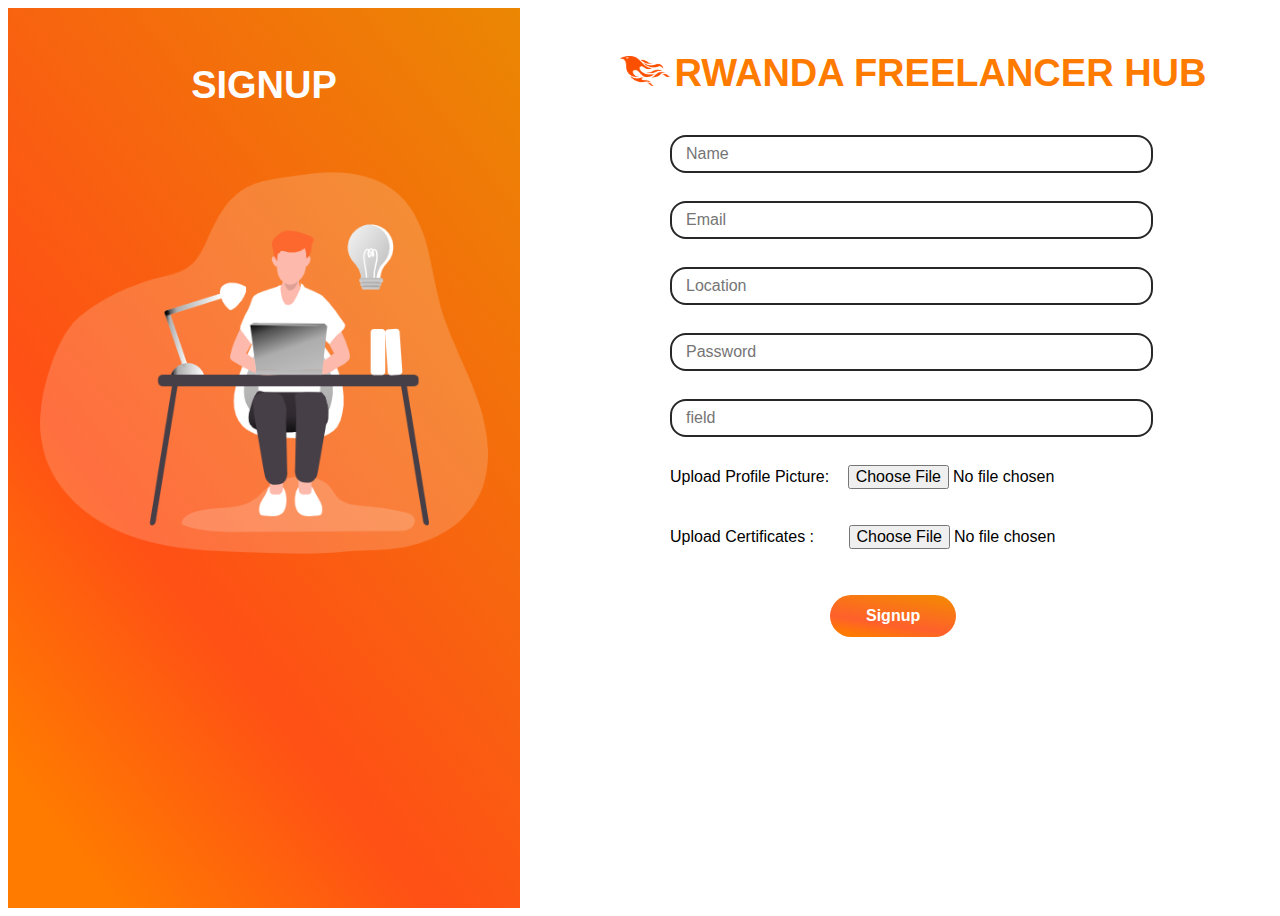
==== Freelance-Hub-main/signup.html @ 277d9f88 "Add files via upload" ====
<!DOCTYPE html>
<html lang="en">
<head>
    <meta charset="UTF-8">
    <meta http-equiv="X-UA-Compatible" content="IE=edge">
    <meta name="viewport" content="width=device-width, initial-scale=1.0">
    <title>Sign Up</title>
    <link rel="stylesheet" href="./css/signup.css">
</head>
<body>
<div class="container">
    <div class = "container1">
        <h2>SIGNUP</h2>
        <img src="./images/Innovation _Monochromatic1.png" alt="img">
    </div>
    <div class = "container2">
        <img class="logo" src="images/phoenix.png" width = "50px" height = "30"alt="logo">
        <h2>RWANDA FREELANCER HUB</h2>
        <form action="submit" class="form">
            <input type="text" placeholder="Name" id="name" name="name">
            <input type="email" placeholder="Email" id="email" name="email">
            <input type="text" placeholder="Location" id="location" name="location">
            <input type="password" placeholder="Password" id="password" name="message">
            <input type="text" placeholder="field" id="field" name="field">
            <div>
                <label for="pic">Upload Profile Picture: </label>
                <input type="file" id= "pic" id= "pic">
            </div>
            <div>
                <label for="cert">Upload Certificates :</label>
                <input class="input2" type="file" id= "cert" name= "cert">
            </div>
            <input type="submit" value="Signup">
        </form>
    </div>
</div>
</body>
</html>
---- Freelance-Hub-main/css/signup.css ----
*{
    box-sizing: border-box;
    font-family: Poppins, Helvetica, sans-serif;
    text-decoration: none;
    text-align: center;
    font-size:16px
}

.container{
    display: flex;
    flex-direction: row;
    gap: 150px;
}

.container1{
    width: 40vw;
    height: 100vh;
    background: linear-gradient(52deg, #ff7b00 9%, #ff4a0ef7 35%, #eb8703 100%);
}

.container1 h2{
    margin-top: 56px;
    font-size: 38px;
    color: #fdfdfd;
}

.container2 h2{
    font-size: 38px;
    color: #ff7b00;
    display: unset;
}

.signin-container{
    margin-top: 160px;
}

.container2 img{
    margin-top: 48px;
    margin-left: -50px;
}
.container1 img{
    width: 35vw;
    background-position: cover;
}

.form{
    margin-top: 20px;
    display: flex;
    flex-direction: column;
    align-items: self-start;
    gap: 8px;
}

input[type=submit] {  
    margin: 30px 0px 0px 160px; 
    border: 1px #fff;
    border-radius: 32px;
    color: #ffffff;
    padding: 12px 36px;
    font-size: 15;
    font-weight: bold;
    background: linear-gradient(9deg, rgba(255,123,0,1) 9%, rgba(254,91,37,0.969625350140056) 35%, rgba(244,139,0,1) 100%);
}

input[type=file]{
 padding-top: 0px;
}
input[type=text]{
    width: 90%;
    border: none;
    border: 2px solid #272727;
    border-radius: 16px;
}
input[type=email]{
    width: 90%;
    border: none;
    border: 2px solid #272727;
    border-radius: 16px;
}
input[type=password]{
    width: 90%;
    border: none;
    border: 2px solid #272727;
    border-radius: 16px;
}

.input2{
    padding-left: 30px;
}

input{
    
    padding: 8px 14px;
    margin-top: 20px;
    text-align: start;
}
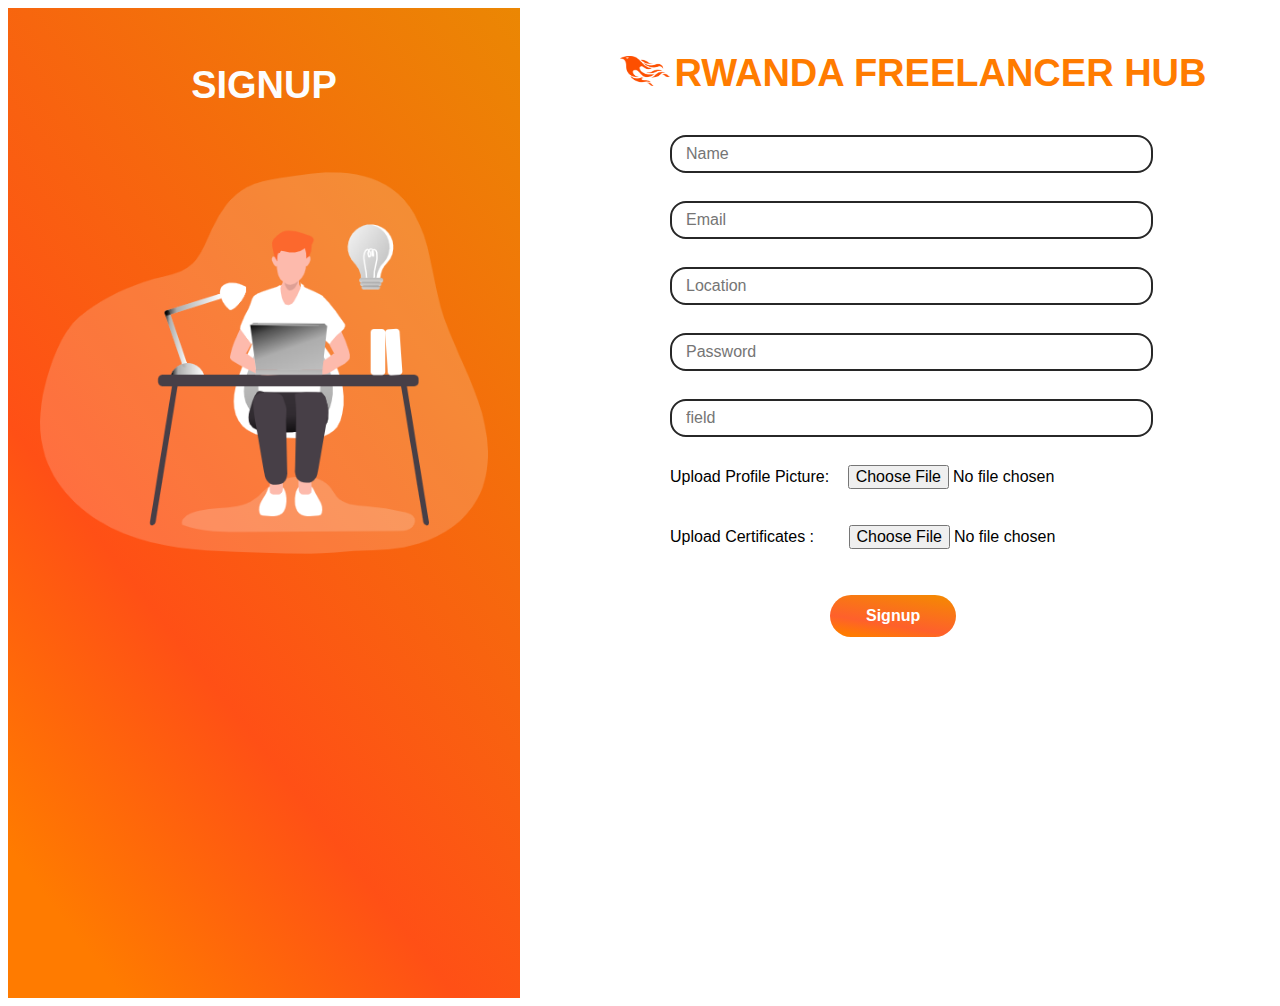
==== commit f20d802b: "Add files via upload" ====
--- a/Freelance-Hub-main/signup.html
+++ b/Freelance-Hub-main/signup.html
@@ -5,6 +5,7 @@
     <meta http-equiv="X-UA-Compatible" content="IE=edge">
     <meta name="viewport" content="width=device-width, initial-scale=1.0">
     <title>Sign Up</title>
+    <link rel="icon" type="image/x-icon" href="/images/phoenix.png">
     <link rel="stylesheet" href="./css/signup.css">
 </head>
 <body>
--- a/Freelance-Hub-main/css/signup.css
+++ b/Freelance-Hub-main/css/signup.css
@@ -14,7 +14,7 @@
 
 .container1{
     width: 40vw;
-    height: 100vh;
+    height: 110vh;
     background: linear-gradient(52deg, #ff7b00 9%, #ff4a0ef7 35%, #eb8703 100%);
 }
 
